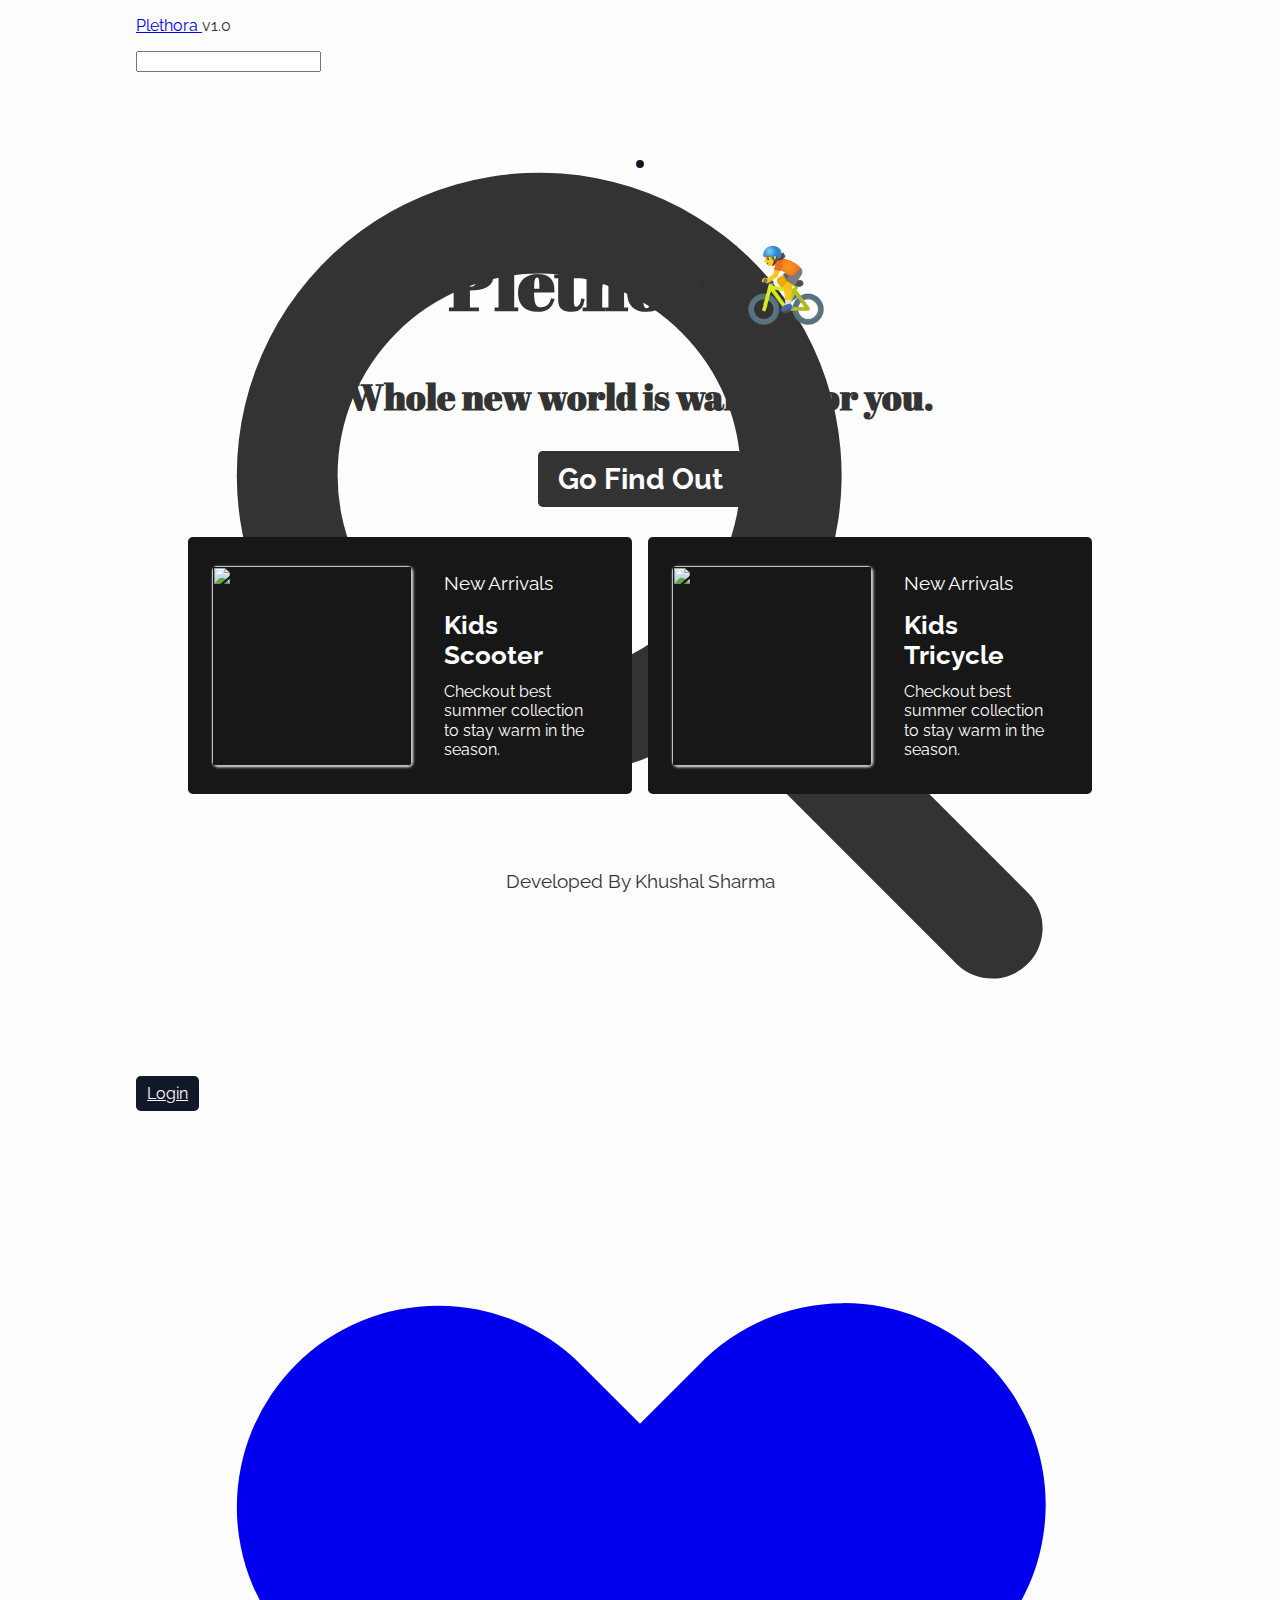
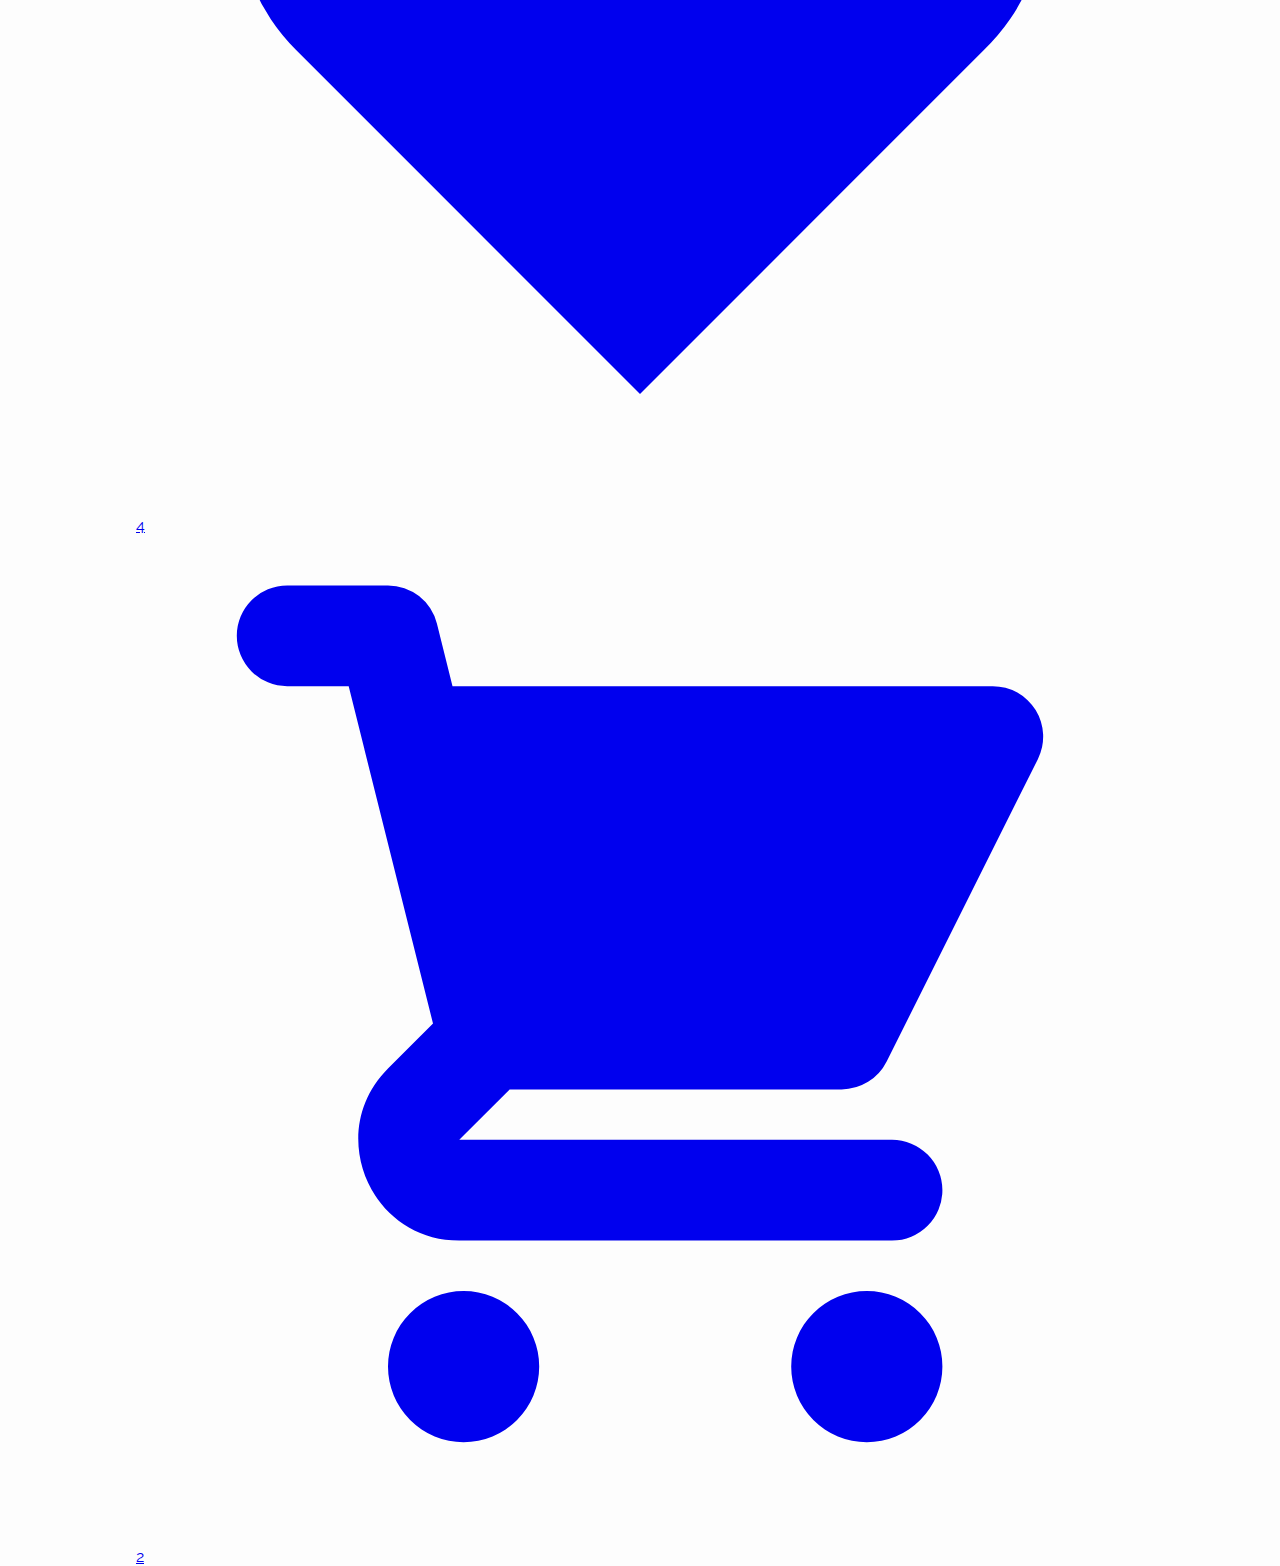
==== index.html @ 6d135398 "Refactor: added cursor style, removed unused html" ====
<!DOCTYPE html>
<html lang="en">
  <head>
    <meta charset="UTF-8" />
    <meta http-equiv="X-UA-Compatible" content="IE=edge" />
    <meta name="viewport" content="width=device-width, initial-scale=1.0" />
    <link rel="stylesheet" href="./styles/global.css" />
    <script
      src="https://kit.fontawesome.com/1a48924413.js"
      crossorigin="anonymous"
    ></script>
    <title>Plethora</title>
    <link rel="shortcut icon" href="./assets/favicon.ico" type="image/x-icon" />
  </head>
  <body class="container-main">
    <nav class="nav">
      <div class="nav-title">
        <p><a href="/"> Plethora </a><span class="text-sm">v1.0</span></p>
      </div>
      <div class="nav-search">
        <input class="nav-search-input" type="text" />
        <svg
          class="nav-search-icon"
          fill="currentColor"
          viewBox="0 0 20 20"
          xmlns="http://www.w3.org/2000/svg"
        >
          <path
            fill-rule="evenodd"
            d="M8 4a4 4 0 100 8 4 4 0 000-8zM2 8a6 6 0 1110.89 3.476l4.817 4.817a1 1 0 01-1.414 1.414l-4.816-4.816A6 6 0 012 8z"
            clip-rule="evenodd"
          ></path>
        </svg>
      </div>
      <div class="nav-pills">
        <a href="/components/themes.html" class=" btn-filled">Login</a
        ><a class="alert-badge" href="https://github.com/Logan1x/utopia"
          ><svg class="nav-badge-icon" fill="currentColor" viewBox="0 0 20 20" xmlns="http://www.w3.org/2000/svg"><path fill-rule="evenodd" d="M3.172 5.172a4 4 0 015.656 0L10 6.343l1.172-1.171a4 4 0 115.656 5.656L10 17.657l-6.828-6.829a4 4 0 010-5.656z" clip-rule="evenodd"></path></svg><span class="badge">4</span></i
          ></a
        ><a class="alert-badge" href="https://twitter.com/herkuch"
          ><svg class="nav-badge-icon" fill="currentColor" viewBox="0 0 20 20" xmlns="http://www.w3.org/2000/svg"><path d="M3 1a1 1 0 000 2h1.22l.305 1.222a.997.997 0 00.01.042l1.358 5.43-.893.892C3.74 11.846 4.632 14 6.414 14H15a1 1 0 000-2H6.414l1-1H14a1 1 0 00.894-.553l3-6A1 1 0 0017 3H6.28l-.31-1.243A1 1 0 005 1H3zM16 16.5a1.5 1.5 0 11-3 0 1.5 1.5 0 013 0zM6.5 18a1.5 1.5 0 100-3 1.5 1.5 0 000 3z"></path></svg><span class="badge">2</span></a>
      </div>
    </nav>
    <main class="container-hero">
      <div class="hero-card-banner">
        <img src="./assets/hero-image.jpg" alt="" />
      </div>
      <div class="hero-title">
        <h1>Plethora🚴</h1> <p> Whole new world is waiting for you.</p>
        <a class="btn hero-btn">Go Find Out</a>
      </div>
      <div class="hero-card-2">
        <div class="hero-card-new-arrivals">
          <div>
            <img src="./assets/cycle-new-arrival-1.jpg" alt="" / >
          </div>
          <div class="card-new-arrivals-content">
            <p class="card-new-arrivals-caption">New Arrivals</p>
            <div class="card-text-bottom">
              <p class="card-new-arrivals-title">Kids Scooter</p>
              <p>Checkout best summer collection to stay warm in the season.</p>
            </div>
          </div>
        </div>
        <div class="hero-card-new-arrivals">
          <div>
            <img src="./assets/cycle-new-arrival-3.jpeg" alt="" / >
          </div>
          <div class="card-new-arrivals-content">
            <p class="card-new-arrivals-caption">New Arrivals</p>
            <div class="card-text-bottom">
              <p class="card-new-arrivals-title">Kids Tricycle</p>
              <p>Checkout best summer collection to stay warm in the season.</p>
            </div>
          </div>
        </div>
      </div>
    </main>
    <footer>
      Developed By
      <span class="text-highlight"><a href="#">Khushal Sharma</a></span>
    </footer>
    <script src="./nav.js"></script>
  </body>
</html>
---- styles/global.css ----
@import url("https://fonts.googleapis.com/css2?family=Abril+Fatface&family=Raleway:wght@300&display=swap");

@import url(./nav.css);
@import url(./hero.css);

:root {
  --color-foreground: #111827;
  --color-background: #fdfdfd;
  --color-card-bg: #171717;
  --color-card-fg: #ffffff;
  --color-alert-bg: #ef4444;
  --color-text: #333;
}

body {
  line-height: 1.2;
  background-color: var(--color-background);
  font-family: "Raleway", sans-serif;
  color: var(--color-text);
}

.container-main {
  display: grid;
  grid-template-columns: 1fr;
  grid-template-rows: 100px 1fr 30px;
  height: 100vh;
  max-width: 63rem;
  margin: auto;
  grid-template-areas:
    "header "
    "main "
    "footer ";
}

.btn {
  font-size: 1.8rem;
  font-family: "Raleway", sans-serif;
  font-weight: bold;
  padding: 0.7rem 1.2rem;
  background-color: var(--color-text);
  cursor: pointer;
}
.btn:hover {
  opacity: 0.85;
}

.btn-filled {
  background-color: var(--color-foreground);
  color: var(--color-background);
  padding: 0.5rem 0.7rem;
  border-radius: 0.3rem;
  cursor: pointer;
}

.btn-filled:hover {
  opacity: 0.85;
}

footer {
  text-align: center;
  font-size: 1.2rem;
}

footer a {
  color: var(--color-text);
  text-decoration: none;
}

footer a:hover {
  text-decoration: underline;
  font-weight: bold;
}
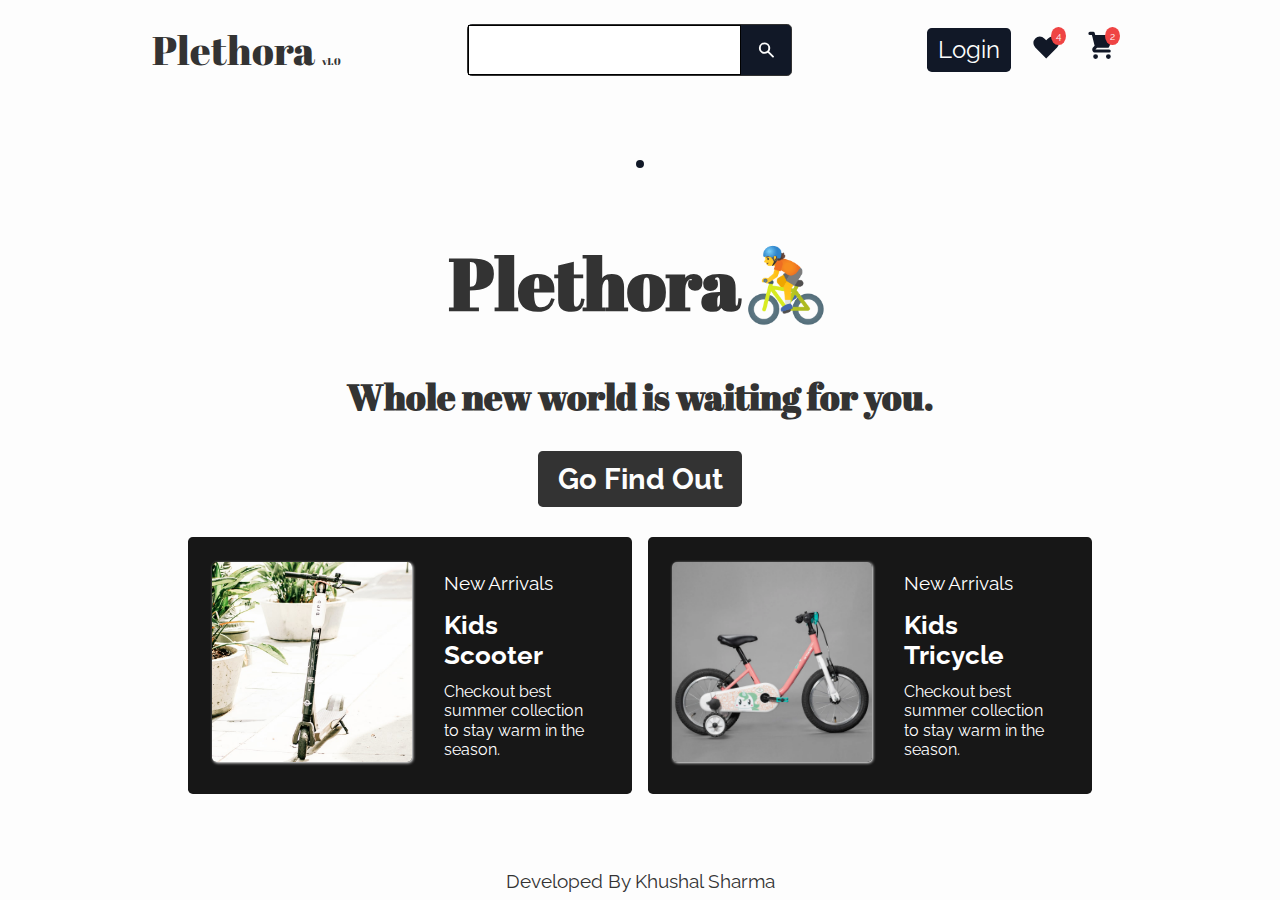
==== commit f7a4775d: "Bug: login page" ====
--- a/index.html
+++ b/index.html
@@ -13,47 +13,19 @@
     <link rel="shortcut icon" href="./assets/favicon.ico" type="image/x-icon" />
   </head>
   <body class="container-main">
-    <nav class="nav">
-      <div class="nav-title">
-        <p><a href="/"> Plethora </a><span class="text-sm">v1.0</span></p>
-      </div>
-      <div class="nav-search">
-        <input class="nav-search-input" type="text" />
-        <svg
-          class="nav-search-icon"
-          fill="currentColor"
-          viewBox="0 0 20 20"
-          xmlns="http://www.w3.org/2000/svg"
-        >
-          <path
-            fill-rule="evenodd"
-            d="M8 4a4 4 0 100 8 4 4 0 000-8zM2 8a6 6 0 1110.89 3.476l4.817 4.817a1 1 0 01-1.414 1.414l-4.816-4.816A6 6 0 012 8z"
-            clip-rule="evenodd"
-          ></path>
-        </svg>
-      </div>
-      <div class="nav-pills">
-        <a href="/components/themes.html" class=" btn-filled">Login</a
-        ><a class="alert-badge" href="https://github.com/Logan1x/utopia"
-          ><svg class="nav-badge-icon" fill="currentColor" viewBox="0 0 20 20" xmlns="http://www.w3.org/2000/svg"><path fill-rule="evenodd" d="M3.172 5.172a4 4 0 015.656 0L10 6.343l1.172-1.171a4 4 0 115.656 5.656L10 17.657l-6.828-6.829a4 4 0 010-5.656z" clip-rule="evenodd"></path></svg><span class="badge">4</span></i
-          ></a
-        ><a class="alert-badge" href="https://twitter.com/herkuch"
-          ><svg class="nav-badge-icon" fill="currentColor" viewBox="0 0 20 20" xmlns="http://www.w3.org/2000/svg"><path d="M3 1a1 1 0 000 2h1.22l.305 1.222a.997.997 0 00.01.042l1.358 5.43-.893.892C3.74 11.846 4.632 14 6.414 14H15a1 1 0 000-2H6.414l1-1H14a1 1 0 00.894-.553l3-6A1 1 0 0017 3H6.28l-.31-1.243A1 1 0 005 1H3zM16 16.5a1.5 1.5 0 11-3 0 1.5 1.5 0 013 0zM6.5 18a1.5 1.5 0 100-3 1.5 1.5 0 000 3z"></path></svg><span class="badge">2</span></a>
-      </div>
-    </nav>
+    <nav class="nav"></nav>
     <main class="container-hero">
       <div class="hero-card-banner">
         <img src="./assets/hero-image.jpg" alt="" />
       </div>
       <div class="hero-title">
-        <h1>Plethora🚴</h1> <p> Whole new world is waiting for you.</p>
+        <h1>Plethora🚴</h1>
+        <p>Whole new world is waiting for you.</p>
         <a class="btn hero-btn">Go Find Out</a>
       </div>
       <div class="hero-card-2">
         <div class="hero-card-new-arrivals">
-          <div>
-            <img src="./assets/cycle-new-arrival-1.jpg" alt="" / >
-          </div>
+          <div><img src="./assets/cycle-new-arrival-1.jpg" alt="" / ></div>
           <div class="card-new-arrivals-content">
             <p class="card-new-arrivals-caption">New Arrivals</p>
             <div class="card-text-bottom">
@@ -63,9 +35,7 @@
           </div>
         </div>
         <div class="hero-card-new-arrivals">
-          <div>
-            <img src="./assets/cycle-new-arrival-3.jpeg" alt="" / >
-          </div>
+          <div><img src="./assets/cycle-new-arrival-3.jpeg" alt="" / ></div>
           <div class="card-new-arrivals-content">
             <p class="card-new-arrivals-caption">New Arrivals</p>
             <div class="card-text-bottom">
--- a/styles/global.css
+++ b/styles/global.css
@@ -2,6 +2,7 @@
 
 @import url(./nav.css);
 @import url(./hero.css);
+@import url(./auth.css);
 
 :root {
   --color-foreground: #111827;
@@ -30,6 +31,9 @@
     "header "
     "main "
     "footer ";
+}
+.text-center {
+  text-align: center;
 }
 
 .btn {
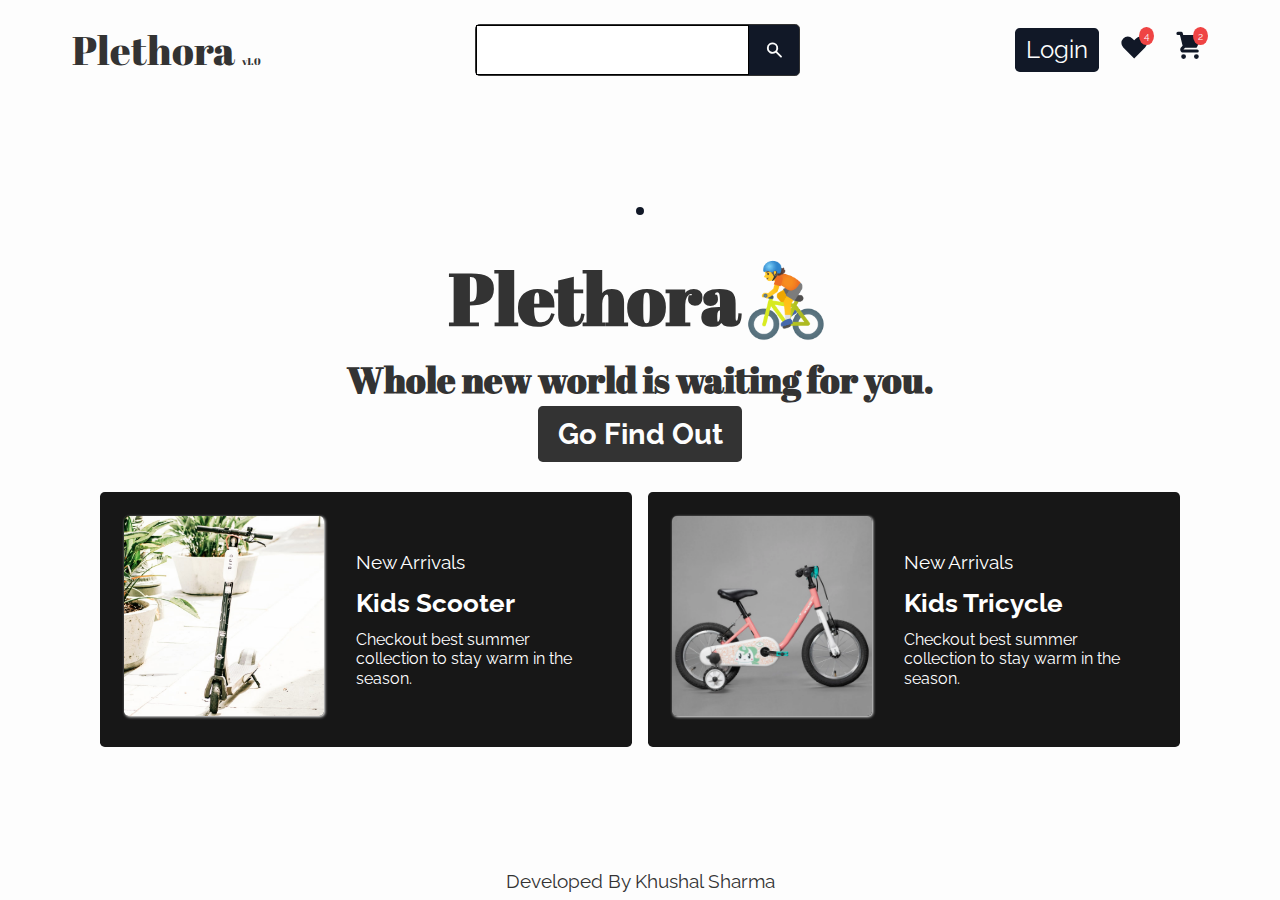
==== commit 7bf6c9b7: "Added: link to github repo in footer" ====
--- a/index.html
+++ b/index.html
@@ -21,7 +21,7 @@
       <div class="hero-title">
         <h1>Plethora🚴</h1>
         <p>Whole new world is waiting for you.</p>
-        <a class="btn hero-btn">Go Find Out</a>
+        <a class="btn hero-btn" href="./pages/products.html">Go Find Out</a>
       </div>
       <div class="hero-card-2">
         <div class="hero-card-new-arrivals">
@@ -48,7 +48,9 @@
     </main>
     <footer>
       Developed By
-      <span class="text-highlight"><a href="#">Khushal Sharma</a></span>
+      <span class="text-highlight"
+        ><a href="https://github.com/logan1x/plethora">Khushal Sharma</a></span
+      >
     </footer>
     <script src="./nav.js"></script>
   </body>
--- a/styles/global.css
+++ b/styles/global.css
@@ -1,8 +1,12 @@
 @import url("https://fonts.googleapis.com/css2?family=Abril+Fatface&family=Raleway:wght@300&display=swap");
 
+@import url(./reset.css);
 @import url(./nav.css);
+@import url(./sidebar.css);
 @import url(./hero.css);
 @import url(./auth.css);
+@import url(./products.css);
+@import url(./cart.css);
 
 :root {
   --color-foreground: #111827;
@@ -11,13 +15,22 @@
   --color-card-fg: #ffffff;
   --color-alert-bg: #ef4444;
   --color-text: #333;
+  --color-bg-light-gray: #e5e7eb;
+  --color-bg-dark-gray: #d1d5db;
 }
 
 body {
+  margin: 0;
+  padding: 0;
+  box-sizing: border-box;
   line-height: 1.2;
   background-color: var(--color-background);
   font-family: "Raleway", sans-serif;
   color: var(--color-text);
+}
+
+.form-control {
+  box-sizing: border-box;
 }
 
 .container-main {
@@ -25,13 +38,31 @@
   grid-template-columns: 1fr;
   grid-template-rows: 100px 1fr 30px;
   height: 100vh;
-  max-width: 63rem;
-  margin: auto;
+  margin: auto 3rem;
   grid-template-areas:
     "header "
     "main "
     "footer ";
 }
+
+.container-aside-layout {
+  display: grid;
+  grid-template-columns: 230px 1fr;
+  grid-template-rows: 100px 1fr;
+  height: 100vh;
+  margin: auto;
+  grid-template-areas:
+    "header header"
+    "sidebar main ";
+}
+
+.container-pages {
+  grid-area: main;
+  padding: 1rem;
+  background-color: var(--color-bg-light-gray);
+  border-radius: 0.3rem;
+}
+
 .text-center {
   text-align: center;
 }
@@ -74,3 +105,35 @@
   text-decoration: underline;
   font-weight: bold;
 }
+
+@media only screen and (max-width: 600px) {
+  .container-aside-layout {
+    grid-template-columns: 1fr;
+    grid-template-rows: 100px 1fr;
+    grid-template-areas:
+      "header"
+      "main";
+  }
+
+  .sidebar,
+  .nav-search,
+  .nav-pills {
+    display: none;
+  }
+
+  .hero-card-2 {
+    flex-wrap: wrap;
+  }
+  .hero-card-new-arrivals {
+    flex-wrap: wrap;
+  }
+
+  .hero-card-new-arrivals img {
+    width: 100%;
+  }
+
+  .cart-img,
+  .cart-total-checkout {
+    width: 100%;
+  }
+}
